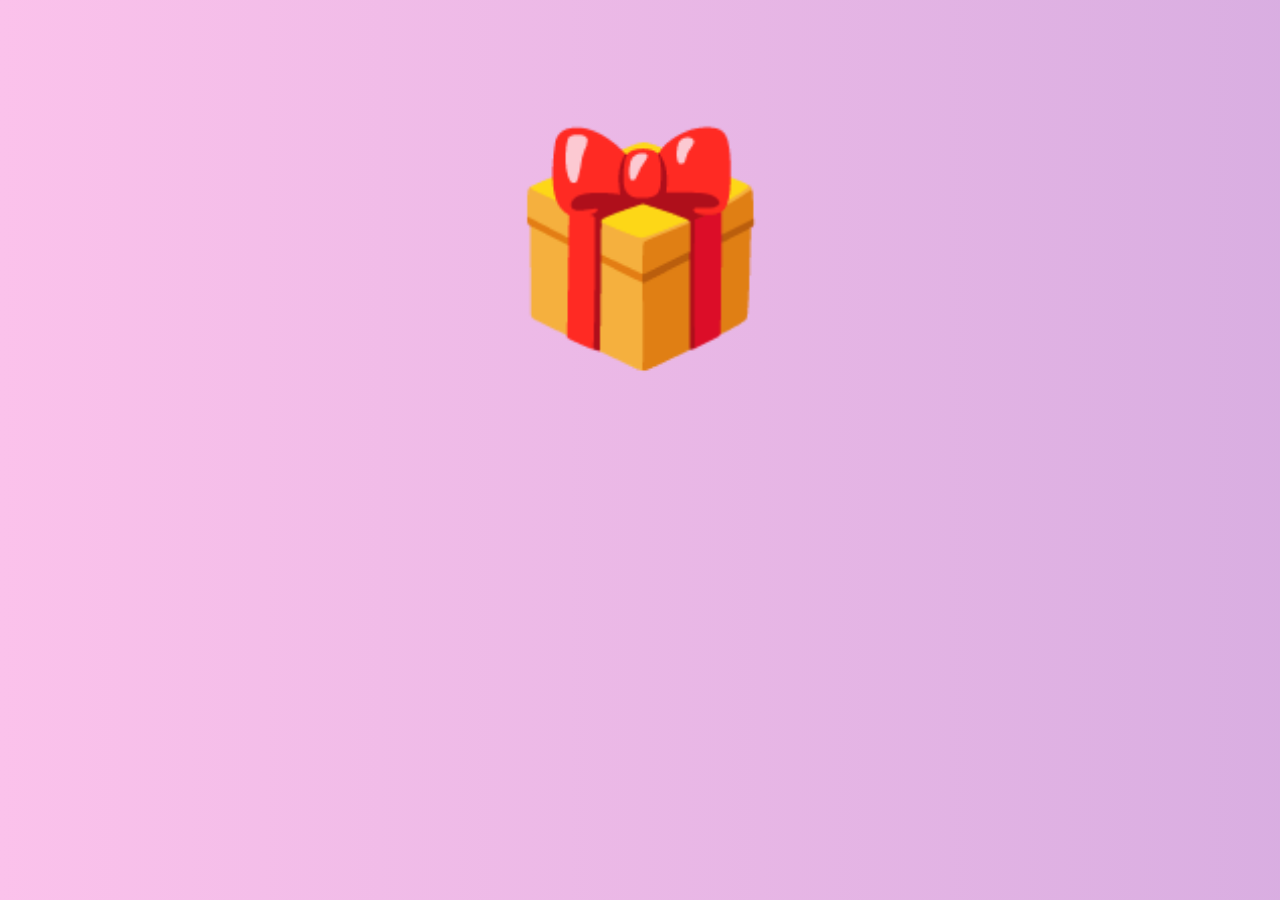
==== index.html @ 28adf017 "Add files via upload" ====
<!DOCTYPE html>
<html>
<head>
<meta charset="UTF-8">
<meta name="viewport" content="width=device-width, initial-scale=1.0">
<title>Birthday Surprise</title>
<link rel="stylesheet" href="style.css">
</head>

<body>

<!-- Gift Box -->
<div id="giftBox" onclick="openGift()">🎁</div>

<!-- Blast -->
<div id="blast">💥💥</div>

<!-- Main Content -->
<div id="content">

<h1 id="title">Happy Birthday My Love 💜</h1>

<!-- Photo Section -->
<div class="gallery">
<img src="photo1.jpg">
<img src="photo2.jpg">
<img src="photo3.jpg">
<img src="photo4.jpg">
<img src="photo5.jpg">
<img src="photo6.jpg">
<img src="photo7.jpg">
<img src="photo8.jpg">
<img src="photo9.jpg">
<img src="photo10.jpg">
</div>

<!-- Scroll Button -->
<!-- <button id="videoBtn" onclick="showVideo()">Watch Surprise Video 🎬</button> -->
<button id="videoBtn">
Watch Surprise Video 🎬
</button>
<!-- Video -->
<!-- <div id="videoSection">
<video id="video" controls>
<source src="birthday.mp4" type="video/mp4">
</video>
</div> -->

</div>

<audio id="music">
<source src="music.mp3" type="audio/mp3">
</audio>

<script src="script.js"></script>

</body>
</html>
---- style.css ----
body{
margin:0;
font-family:Arial, Helvetica, sans-serif;
text-align:center;
overflow-x:hidden;

/* animated background */
background:linear-gradient(270deg,#ff9a9e,#fad0c4,#a18cd1,#fbc2eb);
background-size:800% 800%;
animation:bgMove 12s infinite;
}

@keyframes bgMove{
0%{background-position:0% 50%;}
50%{background-position:100% 50%;}
100%{background-position:0% 50%;}
}

/* BIG GIFT */

#giftBox{
font-size:220px;
margin-top:120px;
cursor:pointer;
animation:giftBounce 1.5s infinite;
transition:0.3s;
}

#giftBox:hover{
transform:scale(1.2);
}

@keyframes giftBounce{
0%{transform:translateY(0);}
50%{transform:translateY(-35px);}
100%{transform:translateY(0);}
}

/* BLAST */

#blast{
position:fixed;
top:45%;
left:50%;
transform:translate(-50%,-50%);
font-size:250px;
display:none;
z-index:10;
animation:blastAnim 1s forwards;
}

@keyframes blastAnim{
0%{
transform:scale(0);
opacity:1;
}
50%{
transform:scale(2);
}
100%{
transform:scale(4);
opacity:0;
}
}

/* PARTICLES */

.particle{
position:fixed;
width:10px;
height:10px;
background:white;
border-radius:50%;
animation:explode 1.2s forwards;
}

@keyframes explode{
0%{
transform:translate(0,0);
opacity:1;
}
100%{
transform:translate(var(--x),var(--y));
opacity:0;
}
}

/* CONTENT */

#content{
display:none;
padding:40px;
}

#title{
font-size:60px;
color:white;
text-shadow:0 0 20px white;
margin-bottom:40px;
}

/* PHOTO GALLERY */

.gallery{
display:flex;
flex-wrap:wrap;
justify-content:center;
gap:20px;
}

.gallery img{
width:220px;
height:220px;
border-radius:20px;
object-fit:cover;
box-shadow:0 10px 20px rgba(0,0,0,0.4);
transition:0.4s;
}

.gallery img:hover{
transform:scale(1.2);
}

/* VIDEO BUTTON */

#videoBtn{
margin-top:60px;
padding:15px 40px;
font-size:20px;
border:none;
border-radius:30px;
background:purple;
color:white;
cursor:pointer;
}

/* VIDEO */

/* #videoSection{
display:none;
margin-top:40px;
}

video{
width:90%;
max-width:900px;
border-radius:20px;
box-shadow:0 15px 30px rgba(0,0,0,0.4);
} */

/* HEARTS */

.heart{
position:fixed;
bottom:-10px;
font-size:25px;
animation:floatUp 6s linear infinite;
}

@keyframes floatUp{
0%{transform:translateY(0);opacity:1;}
100%{transform:translateY(-100vh);opacity:0;}
}

/* CONFETTI */

.confetti{
position:fixed;
top:-10px;
font-size:20px;
animation:fall 5s linear infinite;
}

@keyframes fall{
0%{transform:translateY(0);}
100%{transform:translateY(100vh);}
}
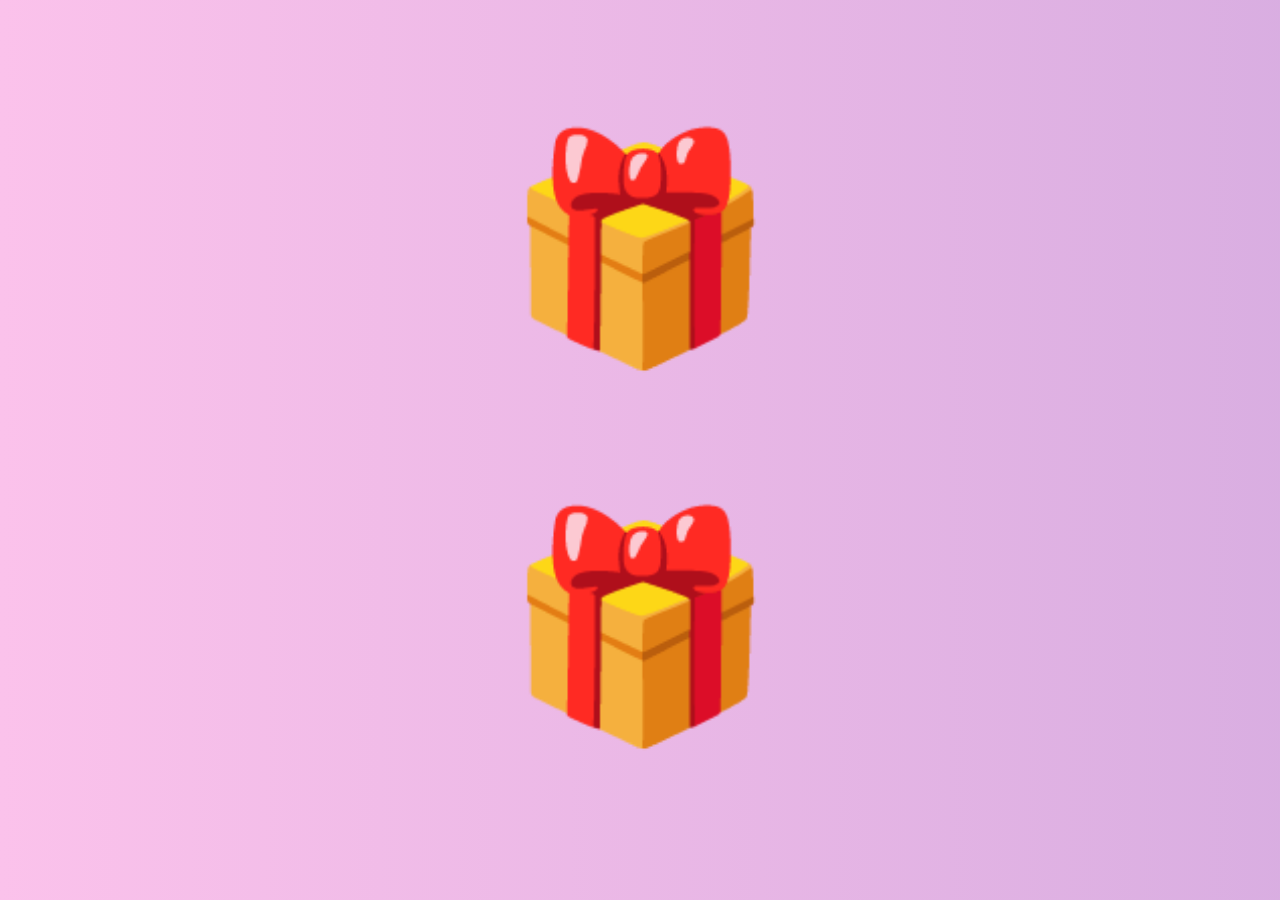
==== commit 20559079: "Update index.html" ====
--- a/index.html
+++ b/index.html
@@ -1,3 +1,19 @@
+<!DOCTYPE html>
+<html>
+<head>
+<meta charset="UTF-8">
+<meta name="viewport" content="width=device-width, initial-scale=1.0">
+<title>Birthday Surprise</title>
+<link rel="stylesheet" href="style.css">
+</head>
+
+<body>
+
+<!-- Gift Box -->
+<div id="giftBox" onclick="openGift()">🎁</div>
+
+<!-- Blast -->
+<div id="blast">💥💥</div>
 <!DOCTYPE html>
 <html>
 <head>
@@ -15,6 +31,47 @@
 <!-- Blast -->
 <div id="blast">💥💥</div>
 
+<!-- Main Content -->
+<div id="content">
+
+<h1 id="title">Happy Birthday My Love 💜</h1>
+
+<!-- Photo Section -->
+<div class="gallery">
+<img src="photo1.jpeg">
+<img src="photo2.jpeg">
+<img src="photo3.jpeg">
+<img src="photo4.jpeg">
+<img src="photo5.jpeg">
+<img src="photo6.jpeg">
+<img src="photo7.jpeg">
+<img src="photo8.jpeg">
+<img src="photo9.jpeg">
+<img src="photo10.jpeg">
+</div>
+
+<!-- Scroll Button -->
+<!-- <button id="videoBtn" onclick="showVideo()">Watch Surprise Video 🎬</button> -->
+<button id="videoBtn">
+Watch Surprise Video 🎬
+</button>
+<!-- Video -->
+<!-- <div id="videoSection">
+<video id="video" controls>
+<source src="birthday.mp4" type="video/mp4">
+</video>
+</div> -->
+
+</div>
+
+<audio id="music">
+<source src="music.mp3" type="audio/mp3">
+</audio>
+
+<script src="script.js"></script>
+
+</body>
+</html>
 <!-- Main Content -->
 <div id="content">
 
@@ -55,4 +112,4 @@
 <script src="script.js"></script>
 
 </body>
-</html>+</html>
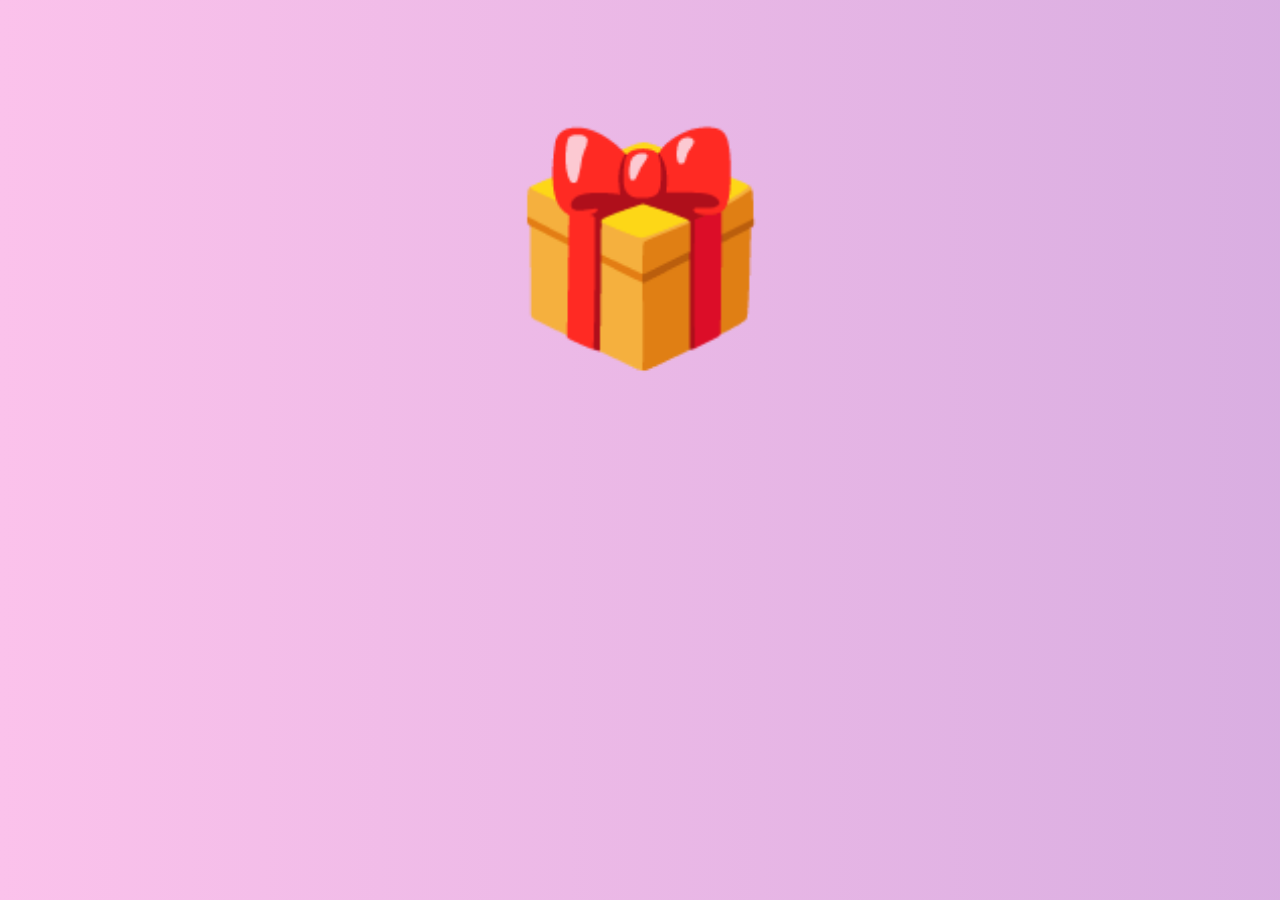
==== commit ae1e701f: "Add files via upload" ====
--- a/index.html
+++ b/index.html
@@ -1,19 +1,3 @@
-<!DOCTYPE html>
-<html>
-<head>
-<meta charset="UTF-8">
-<meta name="viewport" content="width=device-width, initial-scale=1.0">
-<title>Birthday Surprise</title>
-<link rel="stylesheet" href="style.css">
-</head>
-
-<body>
-
-<!-- Gift Box -->
-<div id="giftBox" onclick="openGift()">🎁</div>
-
-<!-- Blast -->
-<div id="blast">💥💥</div>
 <!DOCTYPE html>
 <html>
 <head>
@@ -71,45 +55,4 @@
 <script src="script.js"></script>
 
 </body>
-</html>
-<!-- Main Content -->
-<div id="content">
-
-<h1 id="title">Happy Birthday My Love 💜</h1>
-
-<!-- Photo Section -->
-<div class="gallery">
-<img src="photo1.jpg">
-<img src="photo2.jpg">
-<img src="photo3.jpg">
-<img src="photo4.jpg">
-<img src="photo5.jpg">
-<img src="photo6.jpg">
-<img src="photo7.jpg">
-<img src="photo8.jpg">
-<img src="photo9.jpg">
-<img src="photo10.jpg">
-</div>
-
-<!-- Scroll Button -->
-<!-- <button id="videoBtn" onclick="showVideo()">Watch Surprise Video 🎬</button> -->
-<button id="videoBtn">
-Watch Surprise Video 🎬
-</button>
-<!-- Video -->
-<!-- <div id="videoSection">
-<video id="video" controls>
-<source src="birthday.mp4" type="video/mp4">
-</video>
-</div> -->
-
-</div>
-
-<audio id="music">
-<source src="music.mp3" type="audio/mp3">
-</audio>
-
-<script src="script.js"></script>
-
-</body>
-</html>
+</html>
